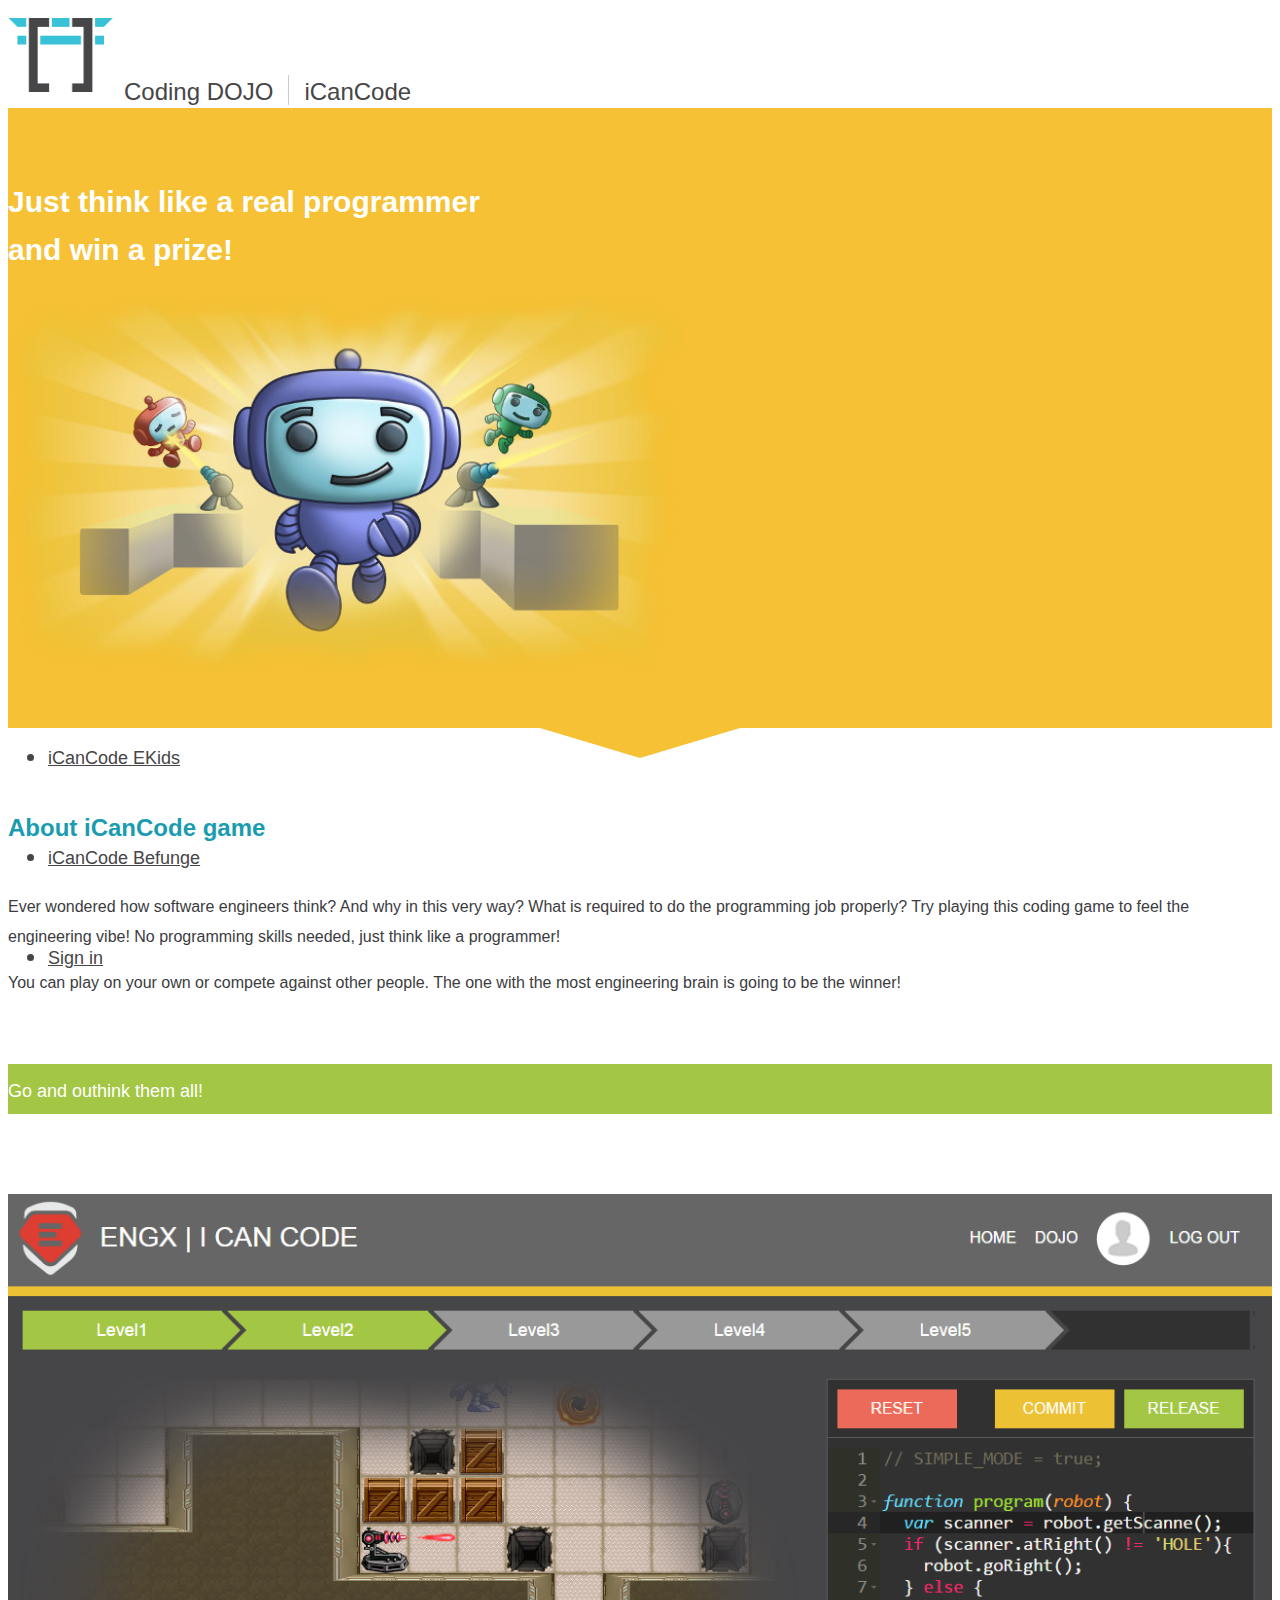
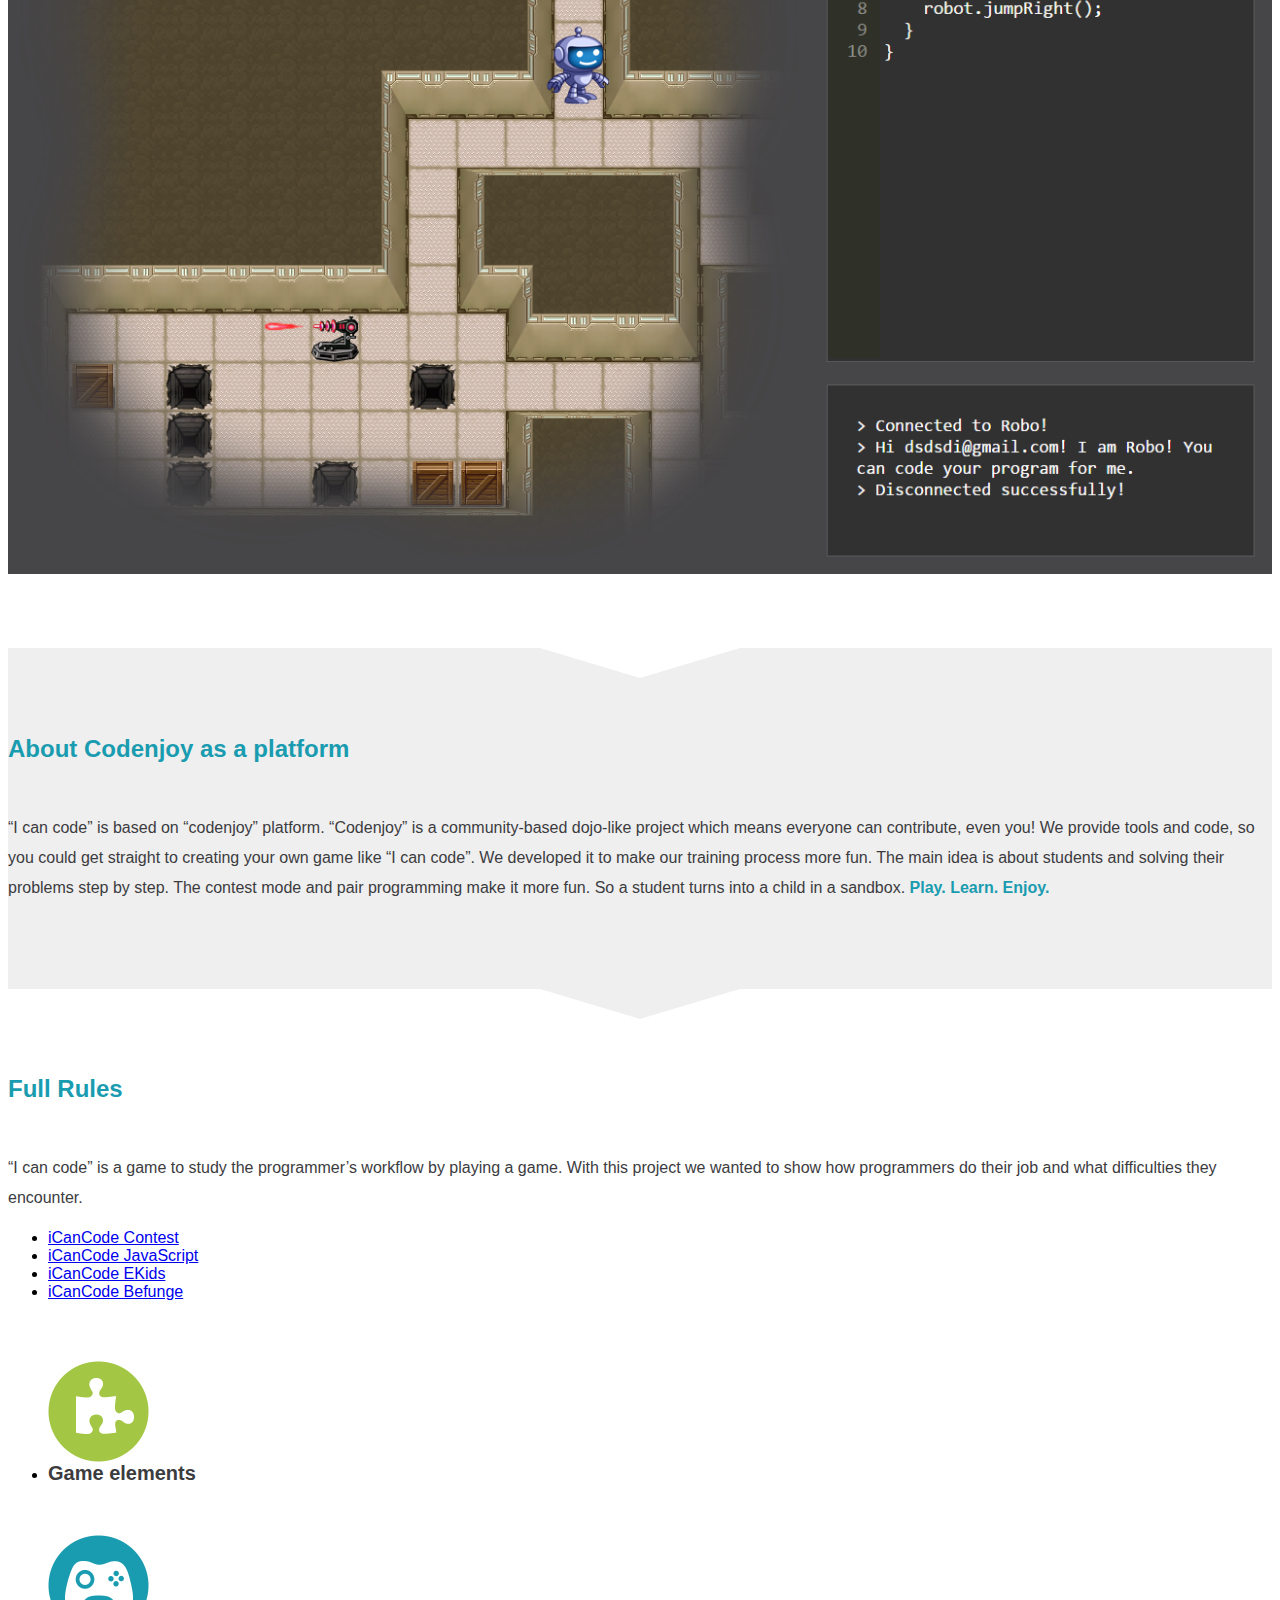
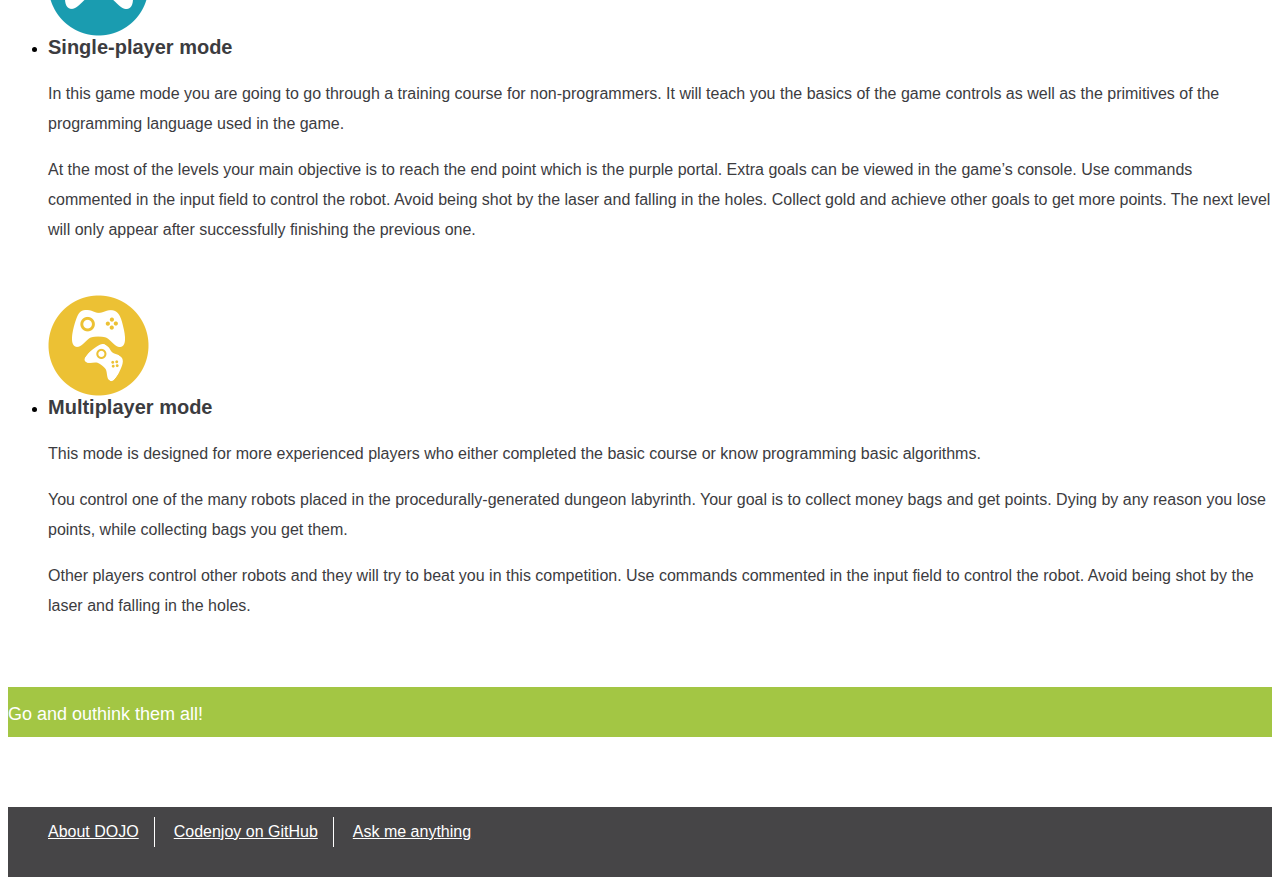
==== src/main/webapp/resources/icancode/help/index.html @ e3bd9be9 "[icancode][help] Load the html help file for the game from another location. Fully reorganized page " ====
<!DOCTYPE html>
<!--
  #%L
  Codenjoy - it's a dojo-like platform from developers to developers.
  %%
  Copyright (C) 2018 Codenjoy
  %%
  This program is free software: you can redistribute it and/or modify
  it under the terms of the GNU General Public License as
  published by the Free Software Foundation, either version 3 of the
  License, or (at your option) any later version.
  
  This program is distributed in the hope that it will be useful,
  but WITHOUT ANY WARRANTY; without even the implied warranty of
  MERCHANTABILITY or FITNESS FOR A PARTICULAR PURPOSE.  See the
  GNU General Public License for more details.
  
  You should have received a copy of the GNU General Public
  License along with this program.  If not, see
  <http://www.gnu.org/licenses/gpl-3.0.html>.
  #L%
  -->

<html lang="en">
  <head>
    <title>ICanCode</title>
    <link href="../../css/reset.css" rel="stylesheet" />
    <link href="../../css/bootstrap/bootstrap.min.css" rel="stylesheet" />
    <link href="../../fonts/font-awesome-4.6.3/css/font-awesome.min.css" rel="stylesheet"/>
    <link href="../css/landing-style.css" rel="stylesheet" />
    <meta charset="utf-8" />
    <meta name="viewport" content="width=device-width,initial-scale=1" />
    <script src="../js/jquery/jquery-3.1.0.min.js"></script>
    <script src="../js/plugins-scroll.js"></script>
    <script src="../../css/bootstrap/bootstrap.min.js"></script>
    <script>
        $(document).ready(function () {
            var url = '/codenjoy-contest/login?game=icancode';
            $('.go-login').click(function() {
               window.location.href = url;
            });

          $('#logo').dblclick(function() {
                var time = 256000;
                var body = $("html, body");

                body.animate({ scrollTop: $(document).height() }, time, 'linear');
                setTimeout(function() {
                    body.animate({scrollTop:0}, time, 'linear');
                },time);
                setInterval(function(){
                    body.animate({ scrollTop: $(document).height() }, time, 'linear');
                    setTimeout(function() {
                        body.animate({scrollTop:0}, time, 'linear');
                    },time);
                },time*2);
          });

          $("#nav").on("click","a", function (event) {
              event.preventDefault();
              var href = $(this).attr('href');
              if (href.indexOf('#') != -1) {
                var top = $(href).offset().top;
                $('body,html').animate({scrollTop: top}, 1000);
              } else {
                window.location.href = href;
              }
          });

          try {
              $.browserSelector();
              if($("html").hasClass("chrome")) {
                  $.smoothScroll();
              }
          } catch(err) {

          };

          $('#scrollup').mouseover( function(){
              $( this ).animate({opacity: 0.8},100);
          }).mouseout( function(){
              $( this ).animate({opacity: 0.5},100);
          }).click( function(){
              window.scroll(0 ,0);
              return false;
          });

          $(window).scroll(function(){
              if ( $(document).scrollTop() > 0 ) {
                  $('#scrollup').fadeIn('fast');
              } else {
                  $('#scrollup').fadeOut('fast');
              }
          });
        });
    </script>
  </head>
  <body>
    <div class="wrapper">
      <div class="container">
		<header class="header row">
          <div class="logo-container col-md-6 col-xs-12">
            <div class="logo-dojo inline" href="#" title="DOJO"><img id="logo" src="../img/dojo-logo.png"><span class="logo-title"><span class="text-uppercase after-line">Coding DOJO</span>iCanCode</span></div>
          </div>
          <h1 class="nav col-md-6 col-xs-12 text-right rules-title">
            <a class="dropdown navbar-right" id="nav">
              <div class="dropdown-toggle" data-toggle="dropdown" role="button" aria-haspopup="true" aria-expanded="false"><span class="rules dr">iCanCode</span> Rules<span class="caret"></span></div>
              <ul class="dropdown-menu">
                <li class="text-right"><a href="#desc">About</a></li>
                <li class="text-right"><a href="#about">Codenjoy</a></li>
                <li class="text-right"><a href="#rules">Info</a></li>
                <li class="text-right"><a href="../landing-contest.html">iCanCode Contest</a></li>
                <li class="text-right"><a href="../landing-javascript.html">iCanCode JavaScript</a></li>
                <li class="text-right"><a href="../landing-ekids.html">iCanCode EKids</a></li>
                <li class="text-right"><a href="../landing-befunge.html">iCanCode Befunge</a></li>
                <li class="text-right"><a href="#" class="go-login" >Sign in</a></li>
              </ul>
            </div>
          </h1>
		</header>
      </div>
      <section class="section promo">
        <div class="container text-center">
          <h1 class="promo-title">Just think like a real programmer <br> and win a prize!</h1>
          <img class="promo-img" src="../img/landing-logo.png" alt="promo-image"/>
        </div>
      </section>
      <a id="desc"></a>
       <section class="section description">
        <div class="container text-center">
          <h1 class="title text-center text-uppercase">About iCanCode game</h1>
          <div class="row">
            <div class="col-md-2"></div>
            <div class="col-md-8 text-justify">
              <p>
              Ever wondered how software engineers think? And why in this very way? What is required to do the programming job properly? Try playing this coding game to feel the engineering vibe! No programming skills needed, just think like a programmer!
              </p>
              <p>
              You can play on your own or compete against other people. The one with the most engineering brain is going to be the winner!
              </p>
            </div>
          </div>
          <div class="row">
            <div class="col-md-2"></div>
            <div class="col-md-4">
              <div class="action-link text-uppercase go-login" >Go and outhink them all!<i class="fa fa-angle-right"></i></div>
            </div>
          </div>
          <div class="galery row">
            <!--div class="col-xs-4">
              <img class="galery-img" src="../img/1.png" />
            </div-->
            <center>
				<div style="width:100%">
				  <img class="galery-img" src="../img/2.png" />
				</div>
			</center>
            <!--div class="col-xs-4">
              <img class="galery-img" src="../img/3.png" />
            </div-->
          </div>
        </div>
      </section>
      <a id="about"></a>
       <section class="section about">
        <div class="container text-center">
          <h1 class="title text-center text-uppercase">About Codenjoy as a platform</h1>
          <div class="row">
            <div class="col-md-2"></div>
            <div class="col-md-8 text-justify">
              <p>
                “I can code” is based on “codenjoy” platform. “Codenjoy” is a community-based dojo-like project which means everyone can contribute, even you! We provide tools and code, so you could get straight to creating your own game like “I can code”. We developed it to make our training process more fun. The main idea is about students and solving their problems step by step. The contest mode and pair programming make it more fun. So a student turns into a child in a sandbox. <span class="important-text">Play. Learn. Enjoy.</span>
              </p>
            </div>
          </div>
        </div>
      </section>
      <a id="rules"></a>
      <section class="section rules">
        <div class="container text-center">
          <h1 class="title text-center text-uppercase">Full Rules</h1>
          <div class="row">
            <div class="col-md-2"></div>
            <div class="col-md-8 text-center">
              <p>
                “I can code” is a game to study the programmer’s workflow by playing a game. With this project we wanted to show how programmers do their job and what difficulties they encounter.
              </p>
              <p>
                <ul>
                  <li><a href="../landing-contest.html">iCanCode Contest</a></li>
                  <li><a href="../landing-javascript.html">iCanCode JavaScript</a></li>
                  <li><a href="../landing-ekids.html">iCanCode EKids</a></li>
                  <li><a href="../landing-befunge.html">iCanCode Befunge</a></li>
                </ul>
              </p>
            </div>
          </div>
          <ul class="rules-list">
            <li class="row rule">
              <div class="col-md-1"></div>
              <div class="col-md-2">
                <div class="icon game-elements"></div>
              </div>
              <div class="col-md-8">
                <h2 class="subtitle text-left text-uppercase">Game elements</h2>
                <p class="text-justify">

                </p>
              </div>
            </li>
            <li class="row rule">
              <div class="col-md-1"></div>
              <div class="col-md-2">
                <div class="icon single"></div>
              </div>
              <div class="col-md-8">
                <h2 class="subtitle text-left text-uppercase">Single-player mode</h2>
                <p class="text-justify">
                In this game mode you are going to go through a training course for non-programmers. It will teach you the basics of the game controls as well as the primitives of the programming language used in the game.
                </p>
                <p class="text-justify">
                At the most of the levels your main objective is to reach the end point which is the purple portal. Extra goals can be viewed in the game’s console.
Use commands commented in the input field to control the robot. Avoid being shot by the laser and falling in the holes. Collect gold and achieve other goals to get more points. The next level will only appear after successfully finishing the previous one.
                </p>
              </div>
            </li>
            <li class="row rule">
              <div class="col-md-1"></div>
              <div class="col-md-2">
                <div class="icon multi"></div>
              </div>
              <div class="col-md-8">
                <h2 class="subtitle text-left text-uppercase">Multiplayer mode</h2>
                <p class="text-justify">
                This mode is designed for more experienced players who either completed the basic course or know programming basic algorithms.
                </p>
                <p class="text-justify">
                You control one of the many robots placed in the procedurally-generated dungeon labyrinth. Your goal is to collect money bags and get points. Dying by any reason you lose points, while collecting bags you get them.
                </p>
                <p class="text-justify">
                Other players control other robots and they will try to beat you in this competition. Use commands commented in the input field to control the robot. Avoid being shot by the laser and falling in the holes.
                </p>
              </div>
            </li>
          </ul>
          <div class="row">
            <div class="col-md-4"></div>
            <div class="text-center col-md-4">
              <div class="action-link text-uppercase go-login" >Go and outhink them all!<i class="fa fa-angle-right"></i></div>
            </div>
            <div class="col-md-4"></div>
          </div>
        </div>
      </section>
      <footer class="footer">
        <div class="container">
          <nav class="footer-nav">
            <ul class="footer-list inline">
              <li class="footer-item inline"><a href="http://codenjoy.com" target="blank">About DOJO</a></li>
              <li class="footer-item inline"><a href="https://github.com/codenjoyme/codenjoy" target="blank">Codenjoy on GitHub</a></li>
              <li class="footer-item inline"><a href="mailto:codenjoyme@gmail.com" target="blank">Ask me anything</a></li>
            </ul>
      </nav>
        </div>
      </footer>
    </div>
    <div class="scroll-up" id="scrollup"><i class="fa fa-angle-up"></i></div>

  </body>
</html>
---- src/main/webapp/resources/icancode/css/landing-style.css ----
/*-
 * #%L
 * Codenjoy - it's a dojo-like platform from developers to developers.
 * %%
 * Copyright (C) 2018 Codenjoy
 * %%
 * This program is free software: you can redistribute it and/or modify
 * it under the terms of the GNU General Public License as
 * published by the Free Software Foundation, either version 3 of the
 * License, or (at your option) any later version.
 * 
 * This program is distributed in the hope that it will be useful,
 * but WITHOUT ANY WARRANTY; without even the implied warranty of
 * MERCHANTABILITY or FITNESS FOR A PARTICULAR PURPOSE.  See the
 * GNU General Public License for more details.
 * 
 * You should have received a copy of the GNU General Public
 * License along with this program.  If not, see
 * <http://www.gnu.org/licenses/gpl-3.0.html>.
 * #L%
 */

.wrapper {
  min-width: 460px;
}

.wrapper-rules {
  background-color: #efefef;
}

ul {margin: 0;}

.inline { display: inline-block; }

.header { height: 100px; color: #464547; }
.header a { color: #464547; }

.after-line::after {
  display: inline-block;
  content: "";
  width: 1px;
  height: 30px;
  background-color: #ccc;
  margin: 0 15px;
  position: relative;
  top: 5px;
  
}

.nav-item { line-height: 100px; }

.logo-container {
  overflow: hidden;
}
.logo-epam {
  float: left;
  width: 115px;
}
.logo-dojo {
  padding-top: 10px;
}
.logo-dojo:hover { text-decoration: none; }
.logo-title { 
  font-family: sans-serif;
  font-size: 24px;
  margin-left: 10px; 
  vertical-align: middle;
}

.nav-item { 
  font-family: sans-serif;
  font-size: 16px;
  margin-left: 30px;
}

.nav-item:hover { cursor: pointer; }
.nav-item:first-child { margin-left: 0; }


.promo-title { 
  font-family: sans-serif;
  font-size: 30px; 
  line-height: 48px;
  color: #fff; 
}

.promo-img { max-width: 675px; width: 100%; height: auto;}
.section { padding: 70px 0; position: relative; }

.section::after {
  content: "";
  display: block;
  position: absolute;
  left: 50%;
  margin-left: -100px;
  bottom: -30px;
  width: 0;
  height: 0;
  border-style: solid;
  border-width: 30px 100px 0 100px;
  z-index: 2;
}

.promo { background-color: #f6c135; padding: 50px 0;}

.promo::after {
  border-color: #f6c135 transparent transparent transparent;
}

.title {
  font-family: sans-serif;
  font-size: 24px;
  color: #1a9cb0;
  margin-bottom: 50px;
}

.description::after {
  border-color: #fff transparent transparent transparent;
}

.section p { 
  font-family: sans-serif;
  font-size: 16px;
  line-height: 30px;
  color: #3c3c3f;
}

.action-link {
  display: inline-block;
  height: 50px;
  width: 100%;
  margin-top: 50px;
  line-height: 50px;
  background-color: #a3c644;
  color: #fff;
  font-size: 18px;
  transition: background .5s;
  font-family: sans-serif;
}

.action-link:hover {
  cursor: pointer;
  text-decoration: none;
  color: #fff;
  background-color: #8cad35;
}

.action-link i { margin-left: 15px; font-size: 24px; }

.galery { margin-top: 80px; }
.galery-img { width: 100%; height: auto; }

.important-text { 
  color: #1a9cb0;
  font-weight: bold;
}

.about { background-color: #efefef; }
.about::after { border-color: #efefef transparent transparent transparent; }

.rules::after {display: none; }

.subtitle { margin-top: 0; font-family: sans-serif; color: #3c3c3f; font-size: 20px; margin-bottom: 20px;}

.icon {
  background: url('../img/sprite2.png') no-repeat;
  width: 101px;
  height: 101px;
}

.game-elements { background-position: -15px -4px; }

.rules-list {
  margin-top: 60px;
}

.rule { margin-bottom: 50px; }
.rule:last-child { margin-bottom: 0px; }
.single { background-position: -134px -4px; }
.multi { background-position: -252px -4px; }

.scroll-up {
  width: 50px;
  height: 40px;
  background-color: #464547;
  position: fixed; 
  opacity: 0.5;
  color: #fff;
  border-radius: 5px 5px 0 0; 
  left: 20px;
  bottom: 0;
  text-align: center;
  font-size: 30px;
  line-height: 40px;
  display: none; 
  cursor: pointer;
}

.footer {
  background-color: #464547;
  height: 50px;
  padding: 10px 0;
}

.footer-nav {
  height: 30px;
  line-height: 30px;
  text-align: left;
}

.footer-item a { color: #fff; font-size: 16px; font-family: sans-serif;  }
.footer-item { margin-right: 15px; padding-right: 15px; border-right: 1px solid #fff;  }
.footer-item:last-child { border: none; }

.rules-title { 
  font-family: sans-serif;
  font-size: 24px;
  line-height: 100px;
  margin-top: 0;
}

.rules { font-family: sans-serif; }

.rules-section::after {
  display: none;
}

.rules-section .title {
  margin: 0;
  font-size: 28px
}

.header-wrap { background-color: #fff; }

.rules-section {
  padding: 50px 0 90px 0;
  font: 16px/2 sans-serif;
}

.wrapper-rules p {
  white-space: pre-line;
}

.rules-section .subtitle {
  margin-top: 40px;
  font: 28px sans-serif;
  color: #464547;
}

pre {
  margin: 20px 0;
  border-radius: 0;
}

.list {
  list-style-type: disc;
  color: #1A9CB0;
  font-size: 20px;
  margin-left: 30px;
  margin-bottom: 10px;
}

.list li { line-height: 20px; }

.list-values { color: #333; font-size: 14px;}

.button {
  padding: 0 10px;
  border-radius: 0;
  margin: 0 10px;
  border: none;
  color: #fff;
  text-transform: uppercase;
  font-family: sans-serif;
  font-size: 14px;
}

.commit { background-color: #a3c644; }
.reset { background-color: #eb6a5a; }

.func {
  color:#1A9CB0; 
  font-weight: bold;
}

.dropdown-menu li a {
  font: 18px/30px sans-serif;
}

.dropdown-menu {
  border-radius: 0;
  top: 70px;
}

.load-link {
  font: 18px/1 sans-serif;
  color: #1a9cb0;
  text-decoration: underline;
}

@media screen and (max-width: 992px) {
  .icon { display: inline-block; margin-bottom: 30px;}
  .rule { text-align: center; }
  .subtitle, .rule p { text-align: center; }
  .header, .nav-list { text-align: center; }
  .header { height: 50px; }
  .nav-list { border-top: 1px solid #e8e8e8; text-align: center; width: 100%;}
}

@media screen and (max-width: 600px) {
  .footer-item { width: 100%; padding: 0; margin: 0; border-right: none; }
  .footer { height: 120px; }
}

@media screen and (max-width: 440px) {
  .logo-epam { width: 100%; }
}
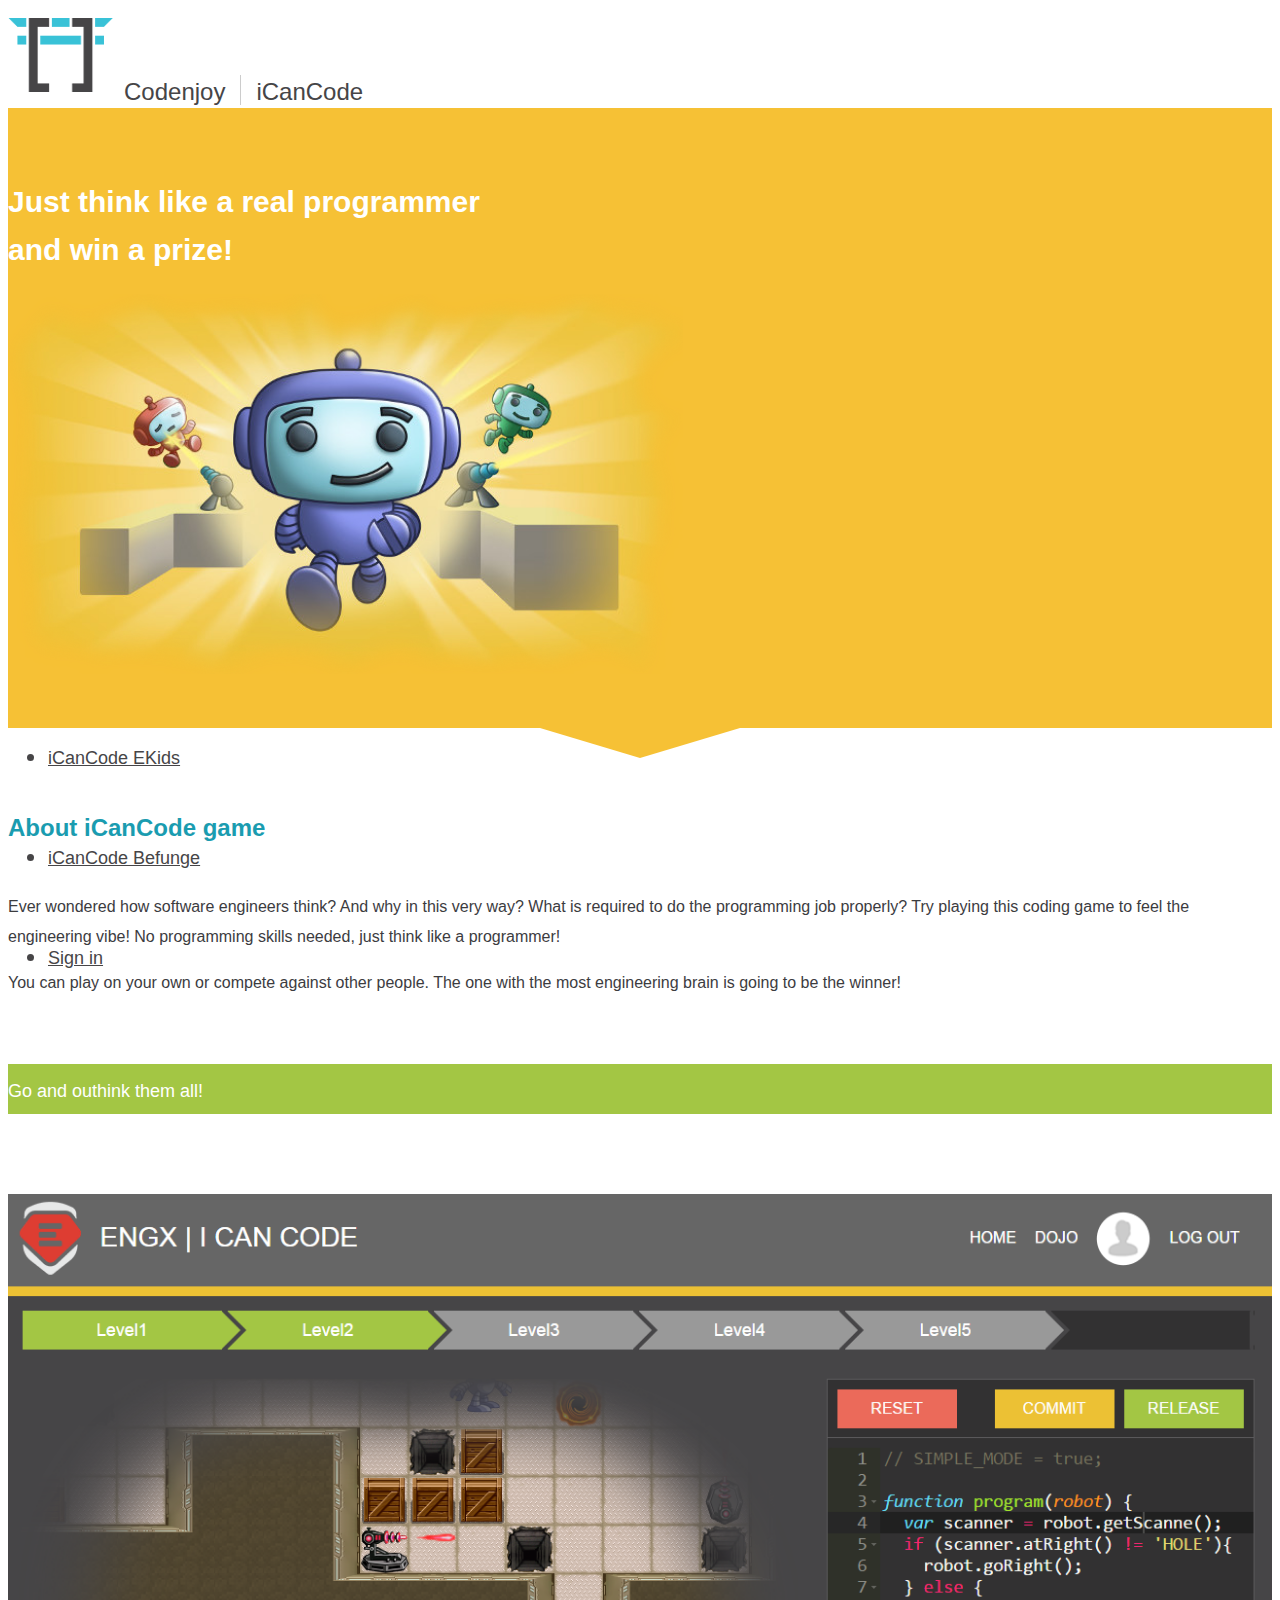
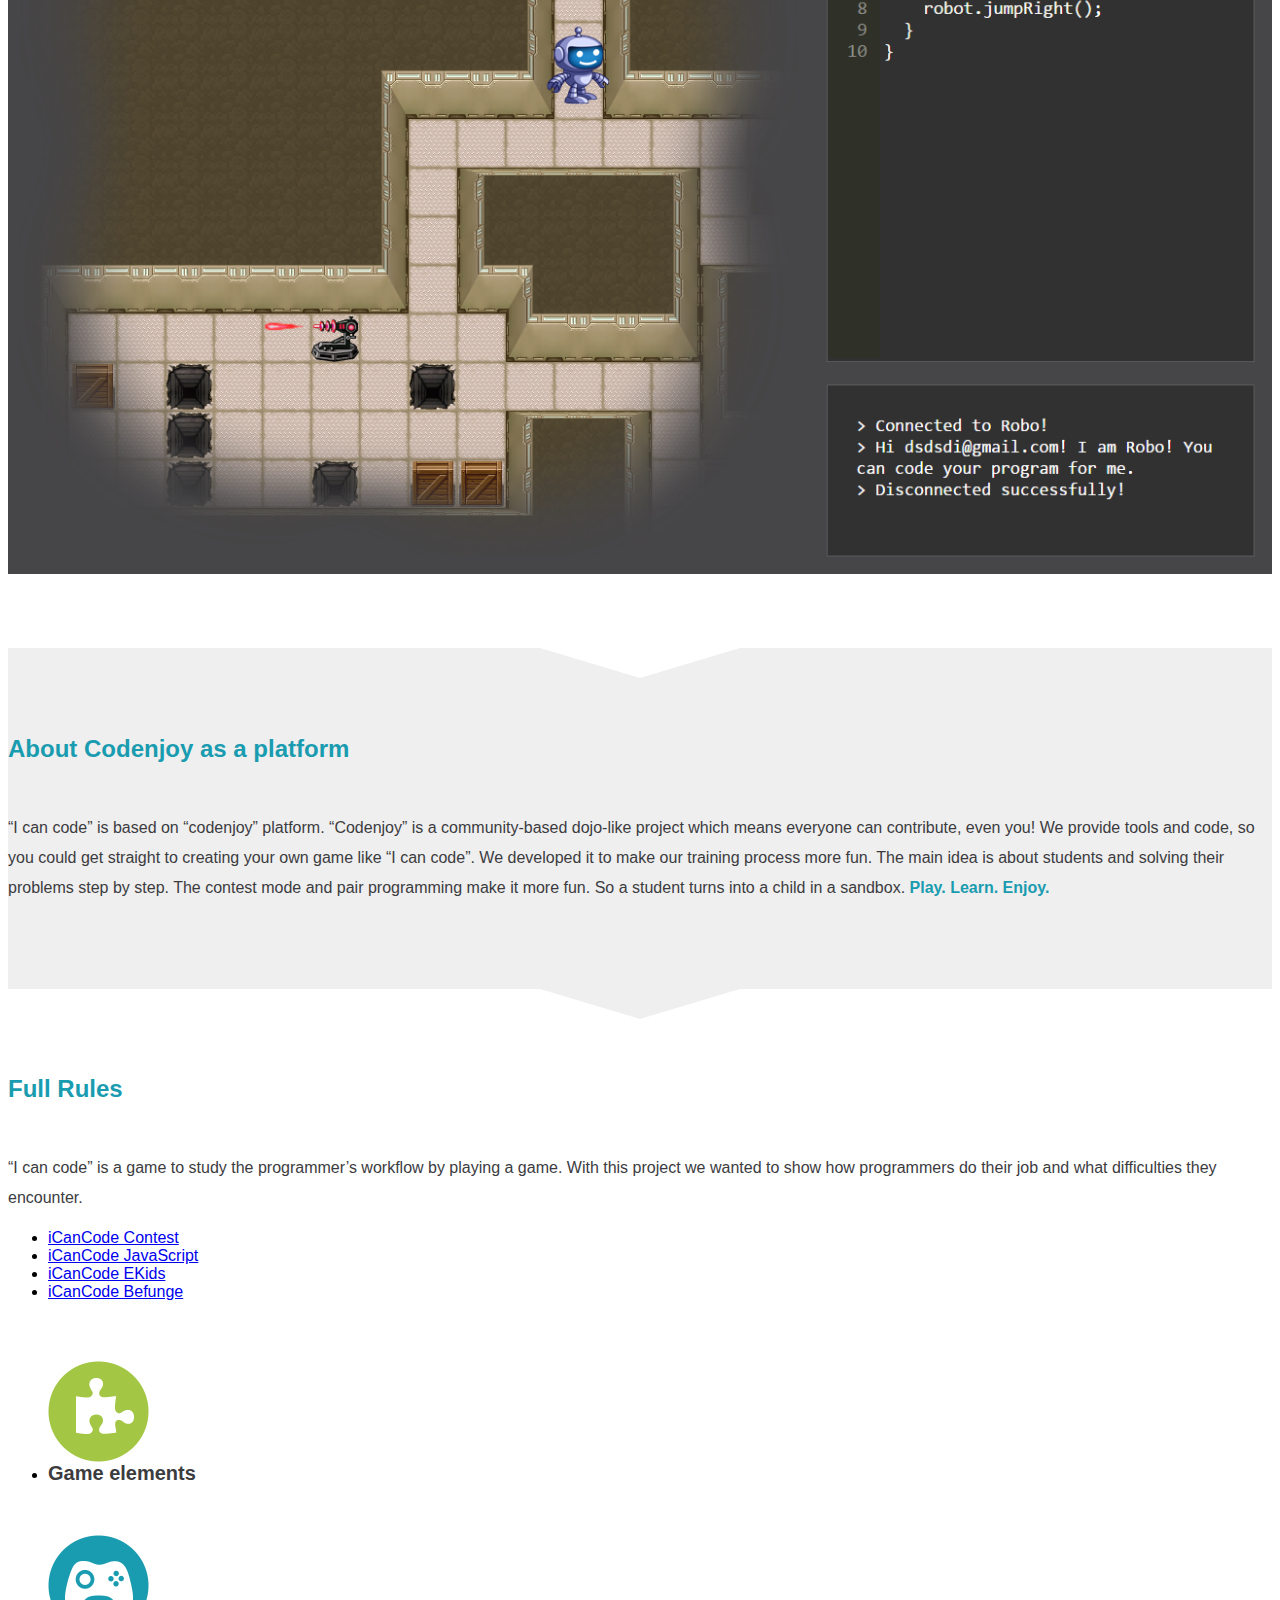
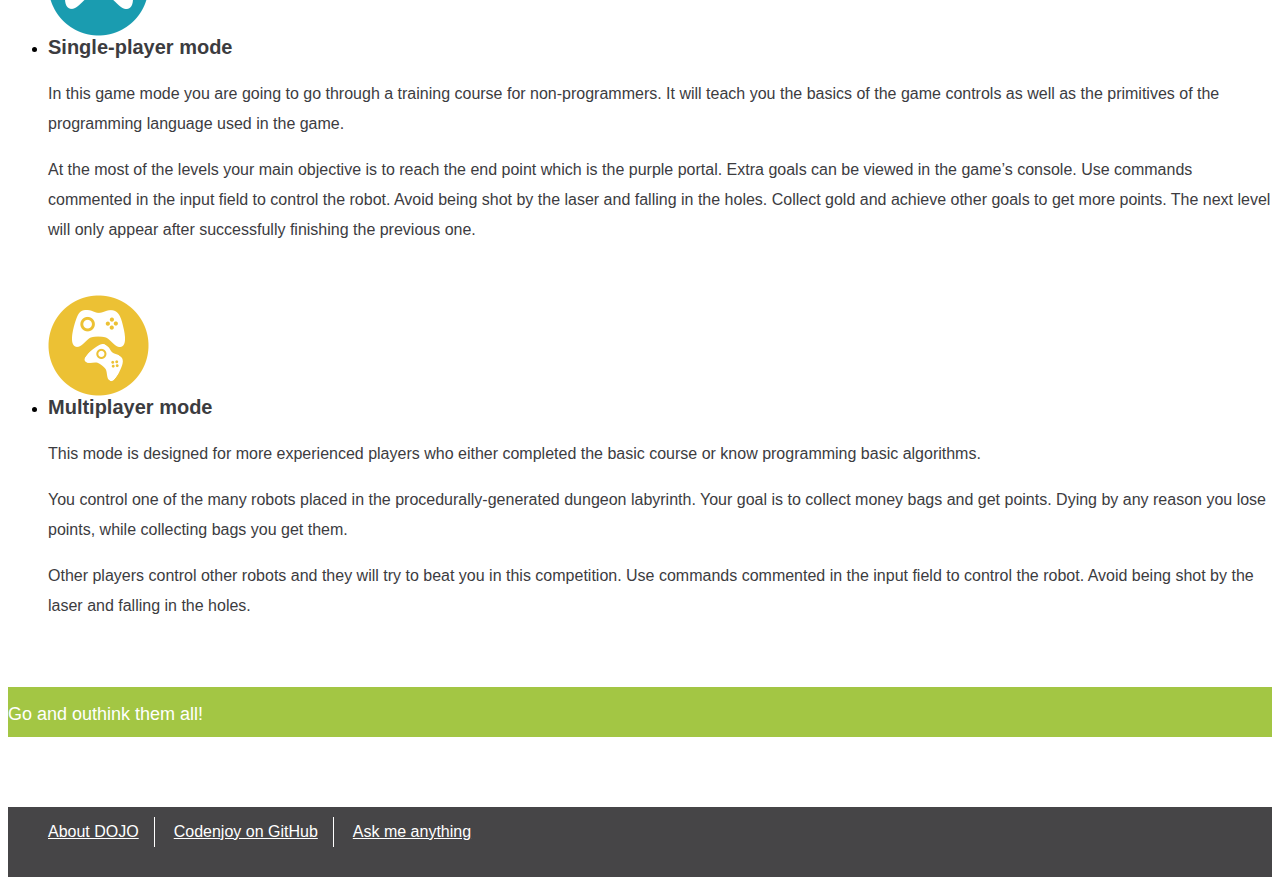
==== commit f2773af8: "[all] Changed CodingDojo -> Codenjoy." ====
--- a/src/main/webapp/resources/icancode/help/index.html
+++ b/src/main/webapp/resources/icancode/help/index.html
@@ -3,7 +3,7 @@
   #%L
   Codenjoy - it's a dojo-like platform from developers to developers.
   %%
-  Copyright (C) 2018 Codenjoy
+  Copyright (C) 2012 - 2022 Codenjoy
   %%
   This program is free software: you can redistribute it and/or modify
   it under the terms of the GNU General Public License as
@@ -100,7 +100,7 @@
       <div class="container">
 		<header class="header row">
           <div class="logo-container col-md-6 col-xs-12">
-            <div class="logo-dojo inline" href="#" title="DOJO"><img id="logo" src="../img/dojo-logo.png"><span class="logo-title"><span class="text-uppercase after-line">Coding DOJO</span>iCanCode</span></div>
+            <div class="logo-dojo inline" href="#" title="DOJO"><img id="logo" src="../img/dojo-logo.png"><span class="logo-title"><span class="text-uppercase after-line">Codenjoy</span>iCanCode</span></div>
           </div>
           <h1 class="nav col-md-6 col-xs-12 text-right rules-title">
             <a class="dropdown navbar-right" id="nav">
--- a/src/main/webapp/resources/icancode/css/landing-style.css
+++ b/src/main/webapp/resources/icancode/css/landing-style.css
@@ -2,7 +2,7 @@
  * #%L
  * Codenjoy - it's a dojo-like platform from developers to developers.
  * %%
- * Copyright (C) 2018 Codenjoy
+ * Copyright (C) 2012 - 2022 Codenjoy
  * %%
  * This program is free software: you can redistribute it and/or modify
  * it under the terms of the GNU General Public License as
